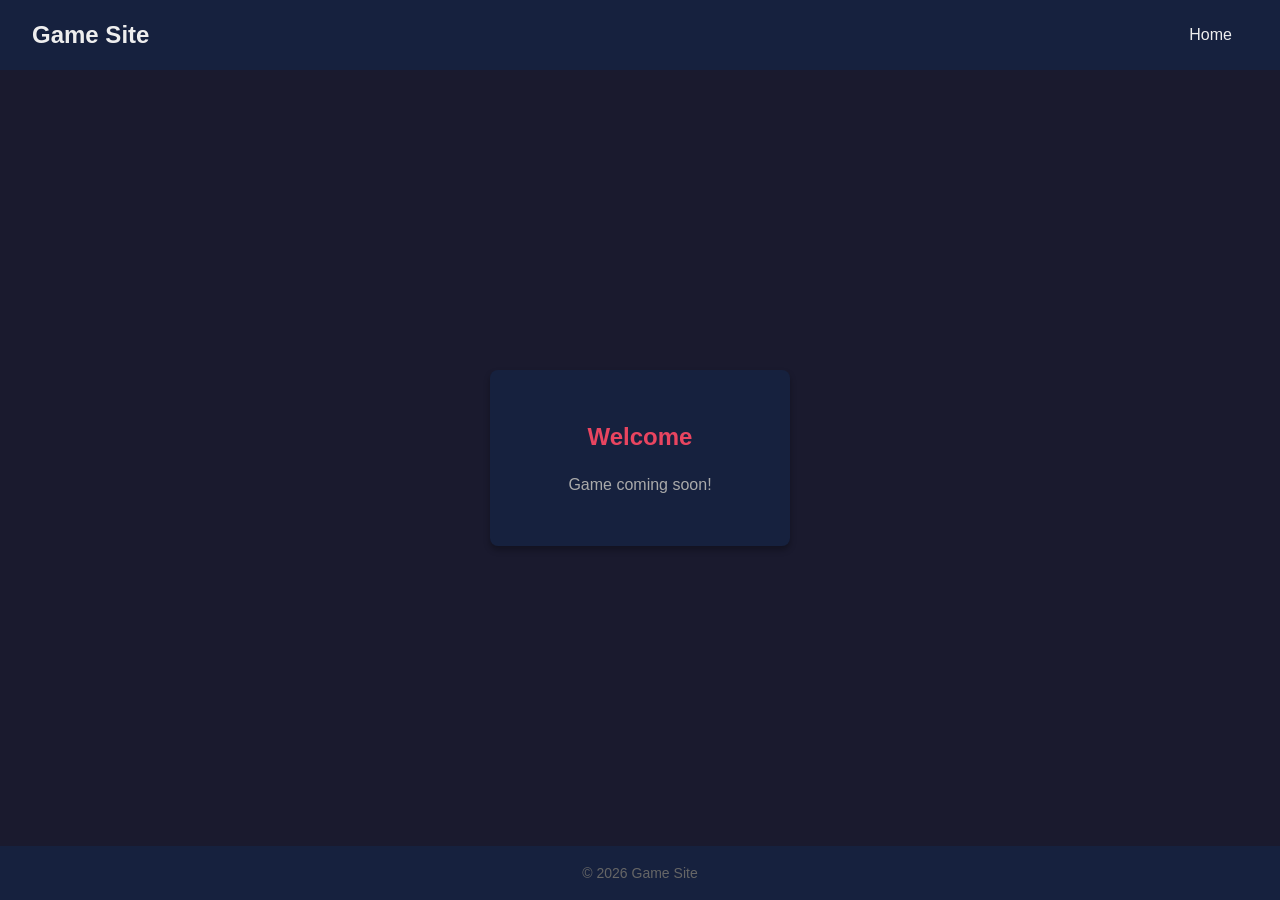
==== index.html @ feed0a02 "Add basic website structure with index.html and style.css Creates a simple landing page with a game " ====
<!DOCTYPE html>
<html lang="en">
<head>
    <meta charset="UTF-8">
    <meta name="viewport" content="width=device-width, initial-scale=1.0">
    <title>Game Site</title>
    <link rel="stylesheet" href="style.css">
</head>
<body>
    <header>
        <h1>Game Site</h1>
        <nav>
            <a href="index.html">Home</a>
        </nav>
    </header>

    <main>
        <section id="game-container">
            <h2>Welcome</h2>
            <p>Game coming soon!</p>
        </section>
    </main>

    <footer>
        <p>&copy; 2026 Game Site</p>
    </footer>
</body>
</html>
---- style.css ----
* {
    margin: 0;
    padding: 0;
    box-sizing: border-box;
}

body {
    font-family: -apple-system, BlinkMacSystemFont, 'Segoe UI', Roboto, Oxygen, Ubuntu, sans-serif;
    line-height: 1.6;
    min-height: 100vh;
    display: flex;
    flex-direction: column;
    background-color: #1a1a2e;
    color: #eee;
}

header {
    background-color: #16213e;
    padding: 1rem 2rem;
    display: flex;
    justify-content: space-between;
    align-items: center;
}

header h1 {
    font-size: 1.5rem;
}

nav a {
    color: #eee;
    text-decoration: none;
    padding: 0.5rem 1rem;
    border-radius: 4px;
    transition: background-color 0.2s;
}

nav a:hover {
    background-color: #0f3460;
}

main {
    flex: 1;
    display: flex;
    justify-content: center;
    align-items: center;
    padding: 2rem;
}

#game-container {
    background-color: #16213e;
    border-radius: 8px;
    padding: 3rem;
    text-align: center;
    min-width: 300px;
    box-shadow: 0 4px 6px rgba(0, 0, 0, 0.3);
}

#game-container h2 {
    margin-bottom: 1rem;
    color: #e94560;
}

#game-container p {
    color: #aaa;
}

footer {
    background-color: #16213e;
    padding: 1rem 2rem;
    text-align: center;
    color: #666;
    font-size: 0.875rem;
}
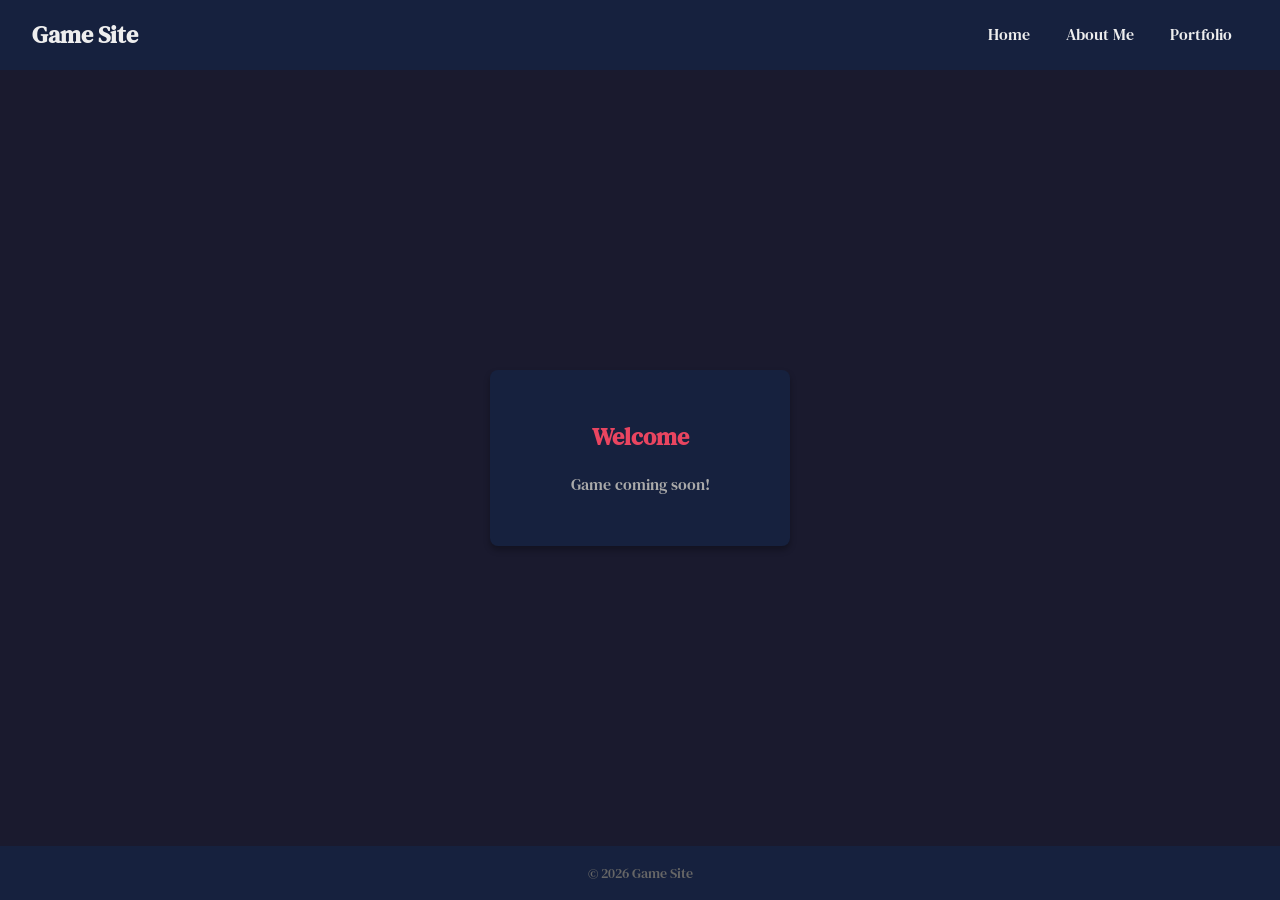
==== commit 16474334: "Change font to DM Serif Text across all pages https://claude.ai/code/session_01FSPiSYG5DPU5MDMha9gHM" ====
--- a/index.html
+++ b/index.html
@@ -4,6 +4,9 @@
     <meta charset="UTF-8">
     <meta name="viewport" content="width=device-width, initial-scale=1.0">
     <title>Game Site</title>
+    <link rel="preconnect" href="https://fonts.googleapis.com">
+    <link rel="preconnect" href="https://fonts.gstatic.com" crossorigin>
+    <link href="https://fonts.googleapis.com/css2?family=DM+Serif+Text&display=swap" rel="stylesheet">
     <link rel="stylesheet" href="style.css">
 </head>
 <body>
@@ -11,6 +14,8 @@
         <h1>Game Site</h1>
         <nav>
             <a href="index.html">Home</a>
+            <a href="about.html">About Me</a>
+            <a href="portfolio.html">Portfolio</a>
         </nav>
     </header>
 
--- a/style.css
+++ b/style.css
@@ -5,7 +5,7 @@
 }
 
 body {
-    font-family: -apple-system, BlinkMacSystemFont, 'Segoe UI', Roboto, Oxygen, Ubuntu, sans-serif;
+    font-family: 'DM Serif Text', serif;
     line-height: 1.6;
     min-height: 100vh;
     display: flex;
@@ -24,6 +24,72 @@
 
 header h1 {
     font-size: 1.5rem;
+    position: relative;
+    cursor: pointer;
+    transition: color 0.3s;
+}
+
+header h1:hover {
+    color: #e94560;
+}
+
+header h1::before,
+header h1::after {
+    content: '';
+    position: absolute;
+    width: 8px;
+    height: 8px;
+    background: transparent;
+    opacity: 0;
+    pointer-events: none;
+}
+
+header h1::before {
+    top: -5px;
+    right: -10px;
+    box-shadow:
+        0 0 4px 2px #fff,
+        0 0 8px 4px #e94560;
+    border-radius: 50%;
+}
+
+header h1::after {
+    bottom: -5px;
+    left: -10px;
+    box-shadow:
+        0 0 4px 2px #fff,
+        0 0 8px 4px #e94560;
+    border-radius: 50%;
+}
+
+header h1:hover::before {
+    animation: sparkle1 0.6s ease-in-out infinite;
+}
+
+header h1:hover::after {
+    animation: sparkle2 0.6s ease-in-out 0.3s infinite;
+}
+
+@keyframes sparkle1 {
+    0%, 100% {
+        opacity: 0;
+        transform: scale(0) rotate(0deg);
+    }
+    50% {
+        opacity: 1;
+        transform: scale(1) rotate(180deg);
+    }
+}
+
+@keyframes sparkle2 {
+    0%, 100% {
+        opacity: 0;
+        transform: scale(0) rotate(0deg);
+    }
+    50% {
+        opacity: 1;
+        transform: scale(1) rotate(-180deg);
+    }
 }
 
 nav a {
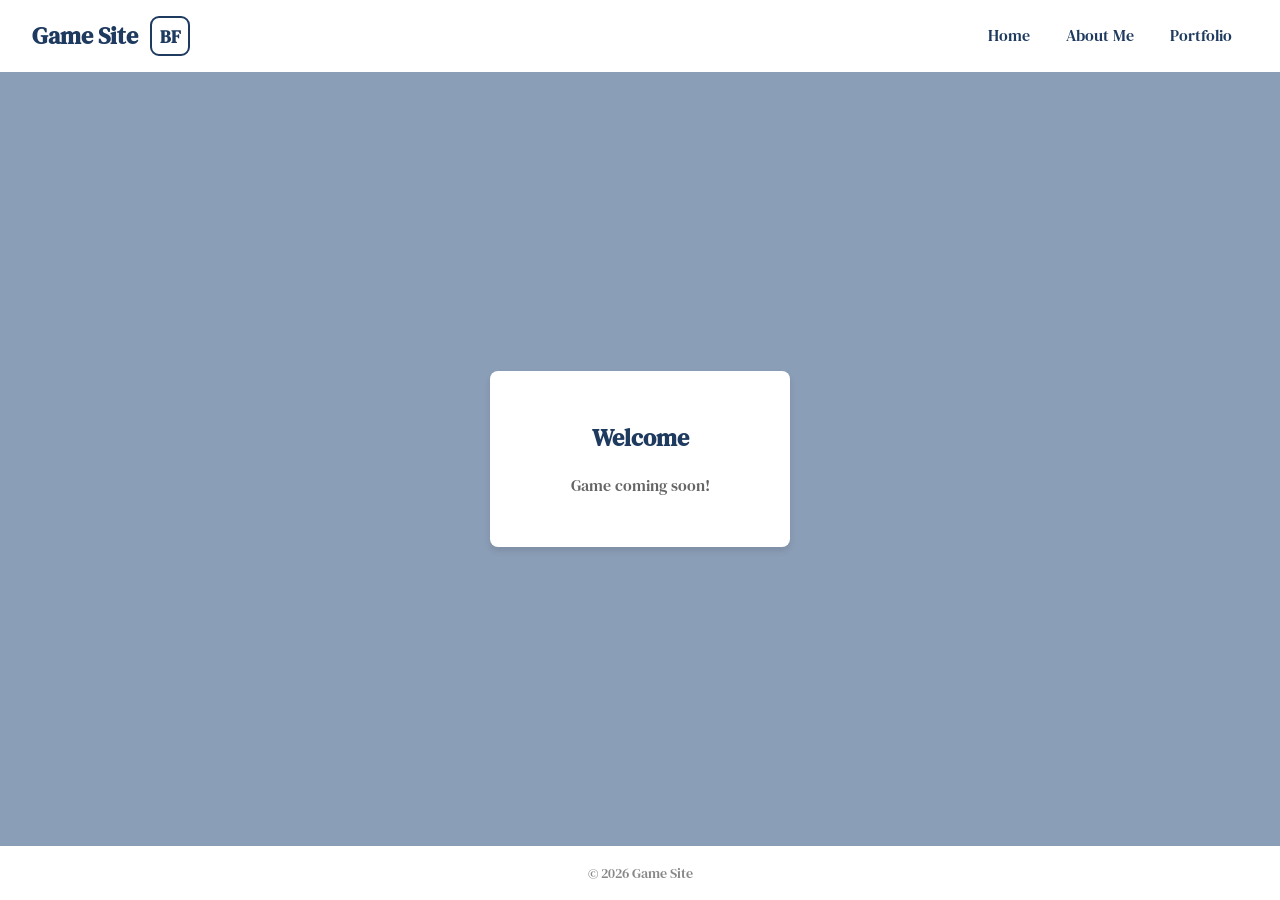
==== commit 790543ff: "Add BF logo to header next to site title Add an inline SVG logo with the letters "BF" in a rounded r" ====
--- a/index.html
+++ b/index.html
@@ -11,7 +11,13 @@
 </head>
 <body>
     <header>
-        <h1>Game Site</h1>
+        <div class="header-left">
+            <h1>Game Site</h1>
+            <svg class="logo" width="40" height="40" viewBox="0 0 40 40" xmlns="http://www.w3.org/2000/svg">
+                <rect x="1" y="1" width="38" height="38" rx="8" ry="8" fill="none" stroke="#1e3a5f" stroke-width="2"/>
+                <text x="20" y="27" text-anchor="middle" font-family="'DM Serif Text', serif" font-size="18" font-weight="bold" fill="#1e3a5f">BF</text>
+            </svg>
+        </div>
         <nav>
             <a href="index.html">Home</a>
             <a href="about.html">About Me</a>
--- a/style.css
+++ b/style.css
@@ -10,16 +10,26 @@
     min-height: 100vh;
     display: flex;
     flex-direction: column;
-    background-color: #1a1a2e;
-    color: #eee;
+    background-color: #8B9EB7;
+    color: #333;
 }
 
 header {
-    background-color: #16213e;
+    background-color: #ffffff;
     padding: 1rem 2rem;
     display: flex;
     justify-content: space-between;
     align-items: center;
+}
+
+.header-left {
+    display: flex;
+    align-items: center;
+    gap: 0.75rem;
+}
+
+.logo {
+    flex-shrink: 0;
 }
 
 header h1 {
@@ -27,10 +37,11 @@
     position: relative;
     cursor: pointer;
     transition: color 0.3s;
+    color: #1e3a5f;
 }
 
 header h1:hover {
-    color: #e94560;
+    color: #152a47;
 }
 
 header h1::before,
@@ -49,7 +60,7 @@
     right: -10px;
     box-shadow:
         0 0 4px 2px #fff,
-        0 0 8px 4px #e94560;
+        0 0 8px 4px #1e3a5f;
     border-radius: 50%;
 }
 
@@ -58,7 +69,7 @@
     left: -10px;
     box-shadow:
         0 0 4px 2px #fff,
-        0 0 8px 4px #e94560;
+        0 0 8px 4px #1e3a5f;
     border-radius: 50%;
 }
 
@@ -93,7 +104,7 @@
 }
 
 nav a {
-    color: #eee;
+    color: #1e3a5f;
     text-decoration: none;
     padding: 0.5rem 1rem;
     border-radius: 4px;
@@ -101,7 +112,7 @@
 }
 
 nav a:hover {
-    background-color: #0f3460;
+    background-color: #e0e0e0;
 }
 
 main {
@@ -113,27 +124,27 @@
 }
 
 #game-container {
-    background-color: #16213e;
+    background-color: #ffffff;
     border-radius: 8px;
     padding: 3rem;
     text-align: center;
     min-width: 300px;
-    box-shadow: 0 4px 6px rgba(0, 0, 0, 0.3);
+    box-shadow: 0 4px 6px rgba(0, 0, 0, 0.1);
 }
 
 #game-container h2 {
     margin-bottom: 1rem;
-    color: #e94560;
+    color: #1e3a5f;
 }
 
 #game-container p {
-    color: #aaa;
+    color: #666;
 }
 
 footer {
-    background-color: #16213e;
+    background-color: #ffffff;
     padding: 1rem 2rem;
     text-align: center;
-    color: #666;
+    color: #888;
     font-size: 0.875rem;
 }
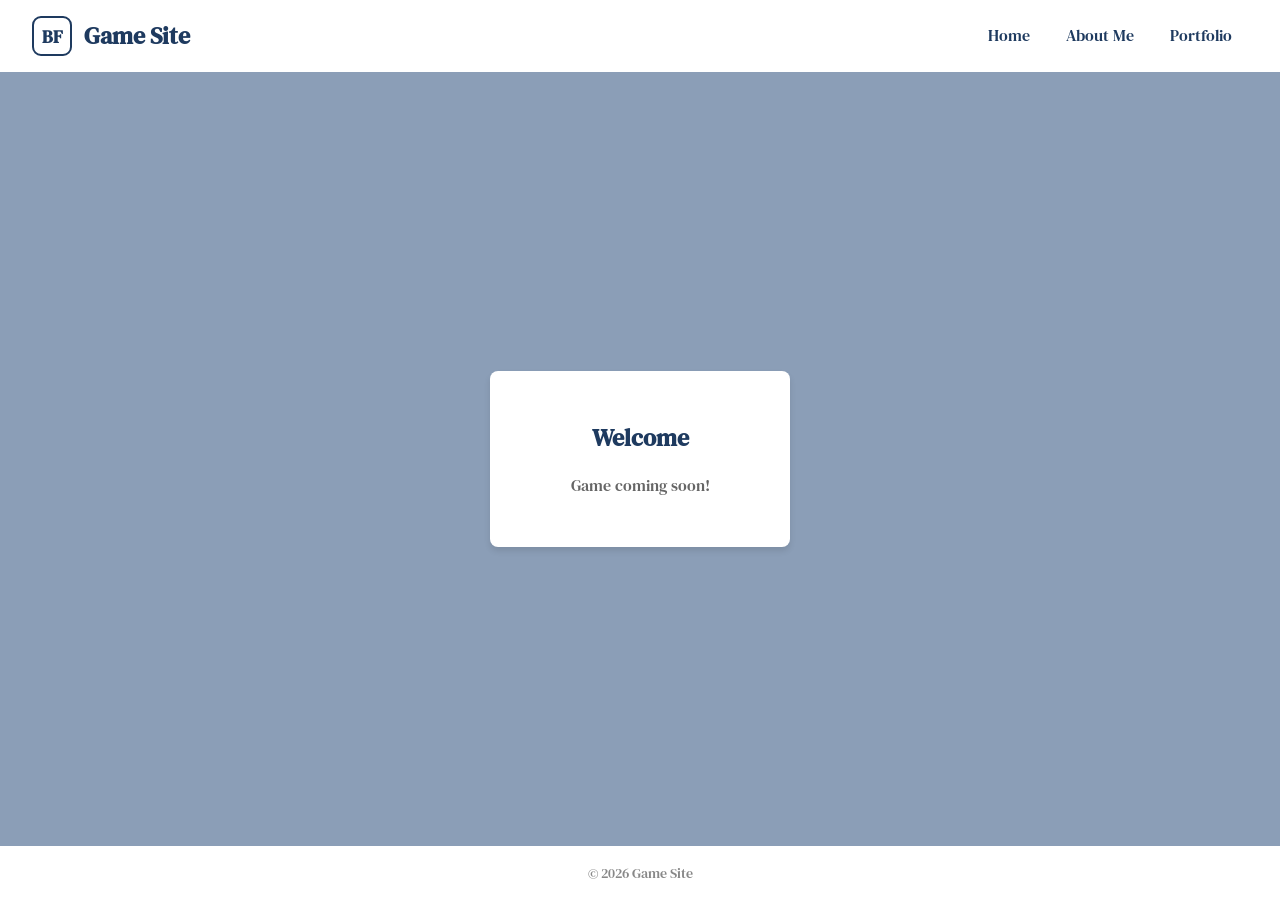
==== commit 97b67ad6: "Move logo before title in header so logo is leftmost Swapped the order of the SVG logo and h1 title " ====
--- a/index.html
+++ b/index.html
@@ -12,11 +12,11 @@
 <body>
     <header>
         <div class="header-left">
-            <h1>Game Site</h1>
             <svg class="logo" width="40" height="40" viewBox="0 0 40 40" xmlns="http://www.w3.org/2000/svg">
                 <rect x="1" y="1" width="38" height="38" rx="8" ry="8" fill="none" stroke="#1e3a5f" stroke-width="2"/>
                 <text x="20" y="27" text-anchor="middle" font-family="'DM Serif Text', serif" font-size="18" font-weight="bold" fill="#1e3a5f">BF</text>
             </svg>
+            <h1>Game Site</h1>
         </div>
         <nav>
             <a href="index.html">Home</a>
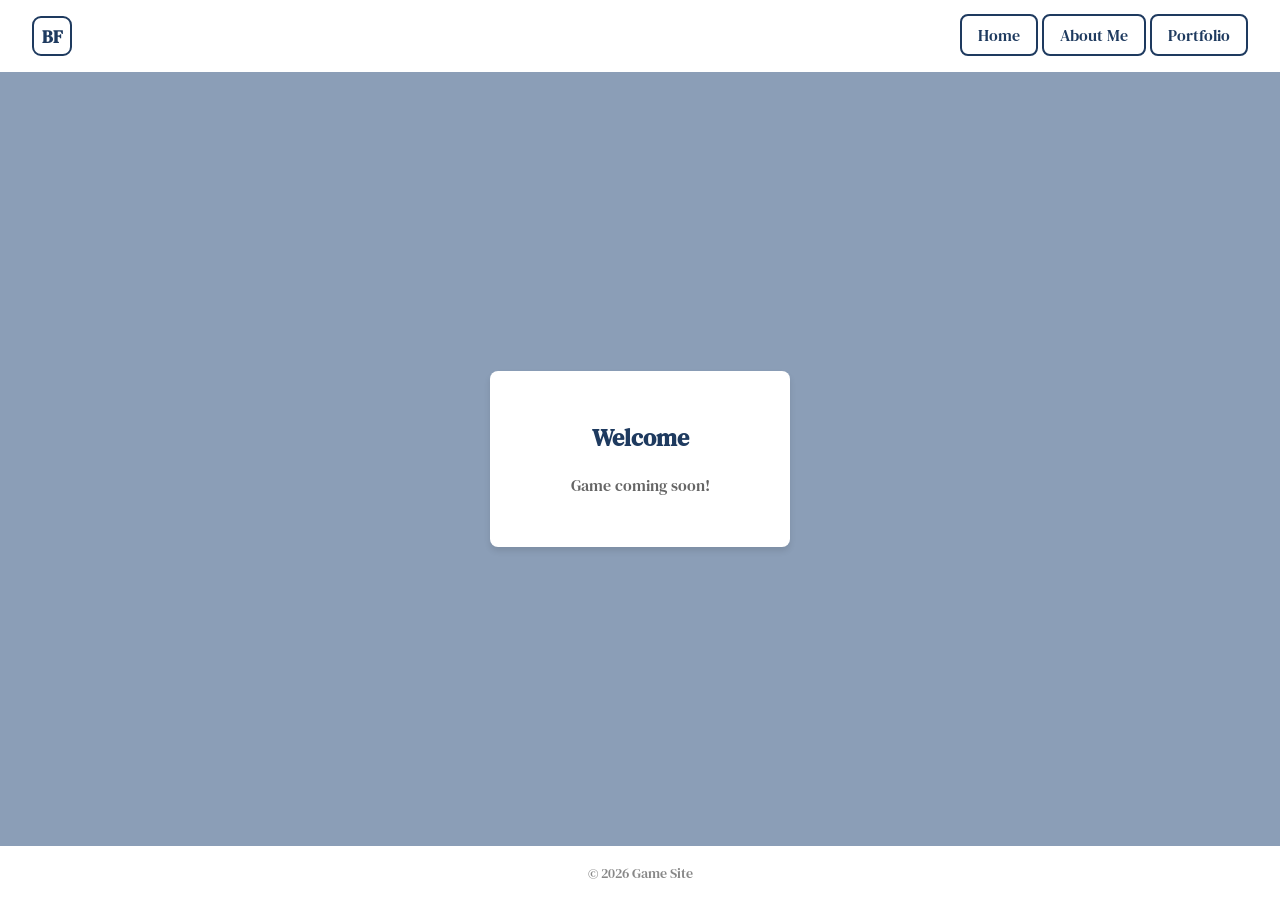
==== commit 89401fdd: "Remove "Game Site" header text, keep logo only" ====
--- a/index.html
+++ b/index.html
@@ -16,7 +16,6 @@
                 <rect x="1" y="1" width="38" height="38" rx="8" ry="8" fill="none" stroke="#1e3a5f" stroke-width="2"/>
                 <text x="20" y="27" text-anchor="middle" font-family="'DM Serif Text', serif" font-size="18" font-weight="bold" fill="#1e3a5f">BF</text>
             </svg>
-            <h1>Game Site</h1>
         </div>
         <nav>
             <a href="index.html">Home</a>
--- a/style.css
+++ b/style.css
@@ -107,7 +107,8 @@
     color: #1e3a5f;
     text-decoration: none;
     padding: 0.5rem 1rem;
-    border-radius: 4px;
+    border: 2px solid #1e3a5f;
+    border-radius: 8px;
     transition: background-color 0.2s;
 }
 
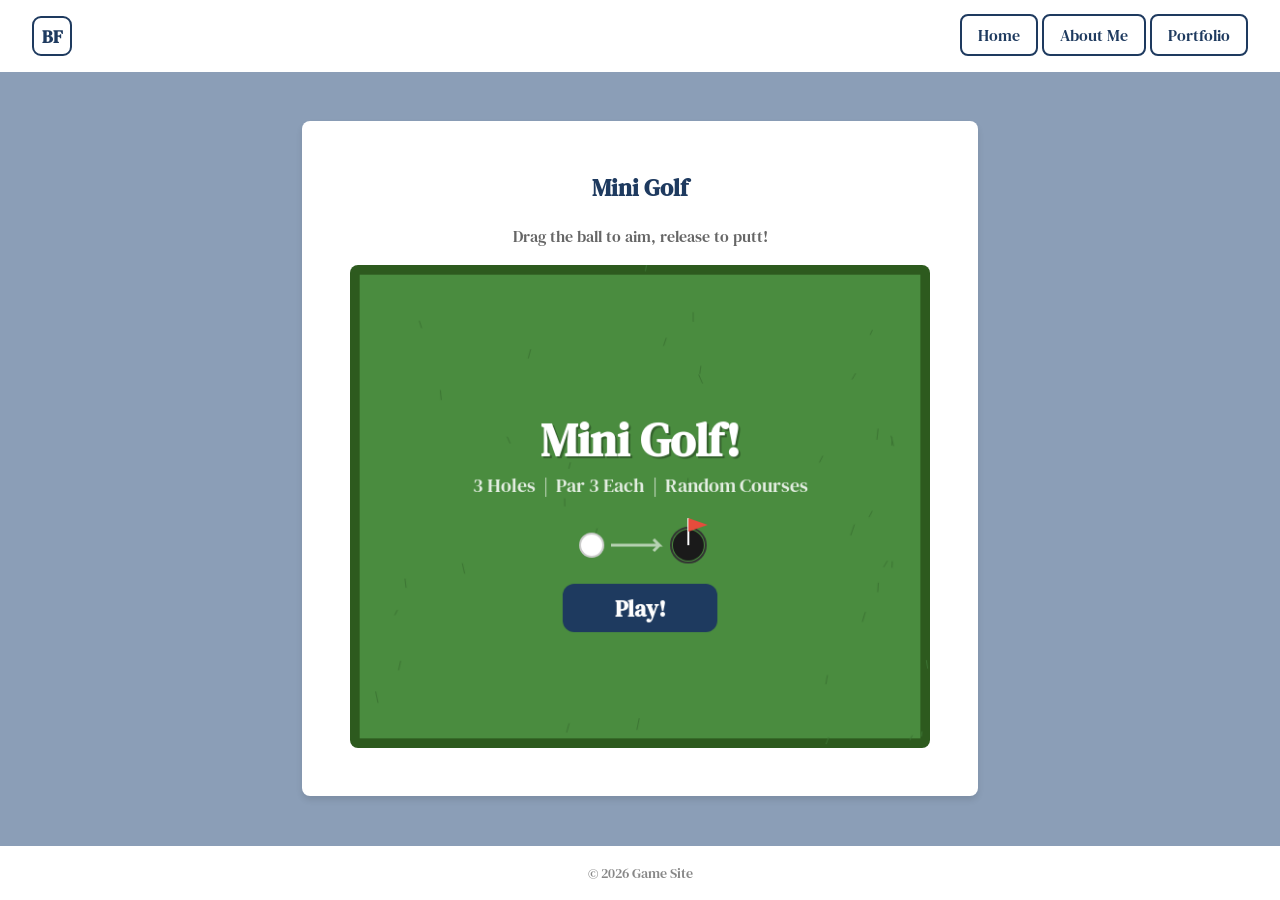
==== commit 64bf27f3: "Add interactive mini golf game to homepage 3-hole mini golf game built with HTML5 Canvas. Features r" ====
--- a/index.html
+++ b/index.html
@@ -26,10 +26,15 @@
 
     <main>
         <section id="game-container">
-            <h2>Welcome</h2>
-            <p>Game coming soon!</p>
+            <h2>Mini Golf</h2>
+            <p class="game-subtitle">Drag the ball to aim, release to putt!</p>
+            <div id="canvas-wrapper">
+                <canvas id="golf-canvas"></canvas>
+            </div>
         </section>
     </main>
+
+    <script src="minigolf.js"></script>
 
     <footer>
         <p>&copy; 2026 Game Site</p>
--- a/style.css
+++ b/style.css
@@ -142,6 +142,23 @@
     color: #666;
 }
 
+.game-subtitle {
+    margin-bottom: 1rem;
+}
+
+#canvas-wrapper {
+    display: flex;
+    justify-content: center;
+    margin-top: 0.5rem;
+}
+
+#golf-canvas {
+    border-radius: 8px;
+    cursor: crosshair;
+    max-width: 100%;
+    display: block;
+}
+
 footer {
     background-color: #ffffff;
     padding: 1rem 2rem;
